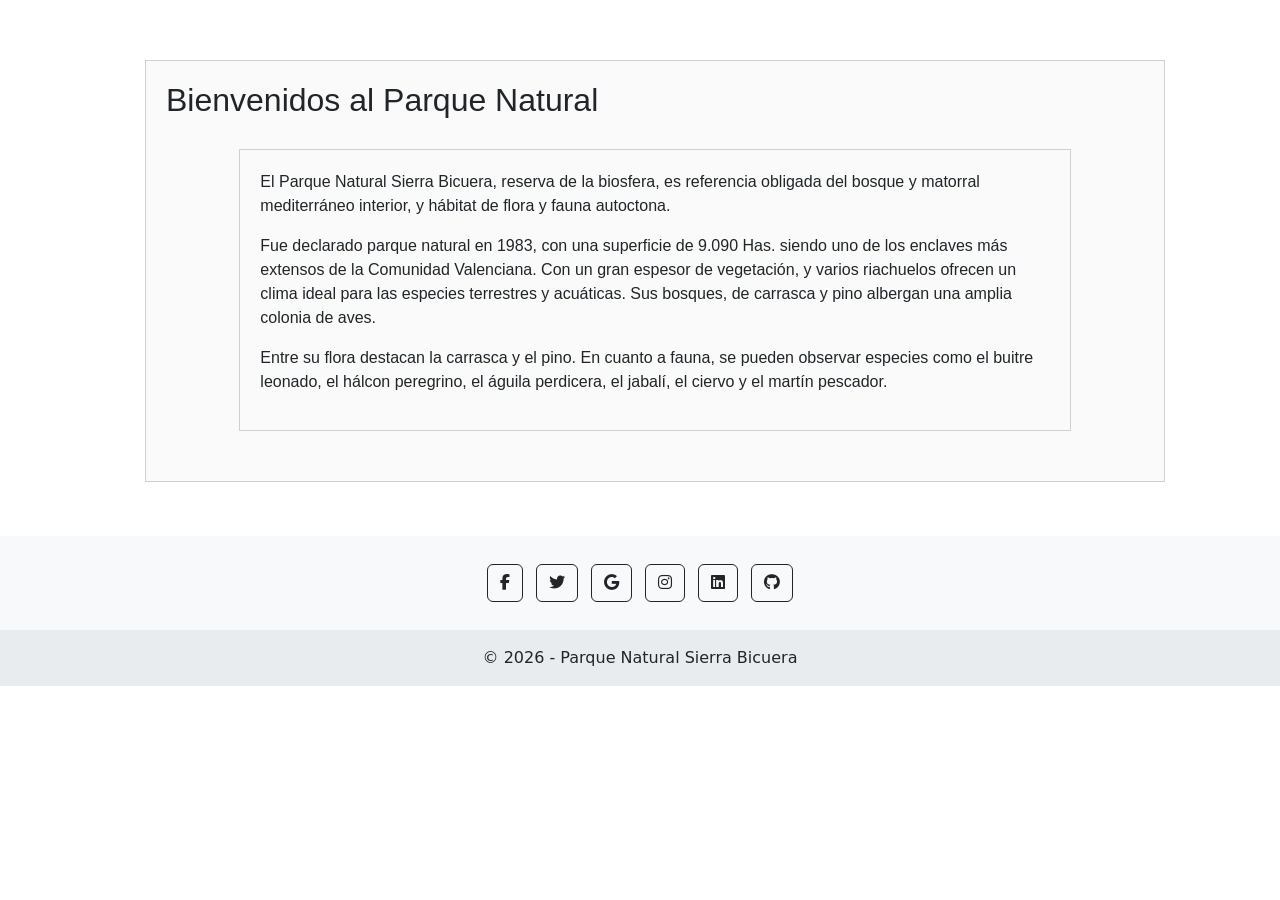
==== index.html @ 120404e8 "corregir footer" ====
<!doctype html>
<html lang="es">
  <head>
    <meta charset="UTF-8" />
    <title>Parque Natural Sierra Bicuera</title>

    <link rel="stylesheet" href="./estilos/estilos.css" />
    <link
      href="https://cdn.jsdelivr.net/npm/bootstrap@5.3.2/dist/css/bootstrap.min.css"
      rel="stylesheet"
    />
    <link
      rel="stylesheet"
      href="https://cdnjs.cloudflare.com/ajax/libs/font-awesome/6.5.0/css/all.min.css"
    />
  </head>
  <body>
    <div id="header-container" class="container"></div>
    <div class="layout-principal">
      <nav class="columna-menu">
        <div id="menu-container"></div>
      </nav>
      <div class="contenedor">
        <h2>Bienvenidos al Parque Natural</h2>
        <div class="contenido">
          <p>
            El Parque Natural Sierra Bicuera, reserva de la biosfera, es
            referencia obligada del bosque y matorral mediterráneo interior, y
            hábitat de flora y fauna autoctona.
          </p>
          <p>
            Fue declarado parque natural en 1983, con una superficie de 9.090
            Has. siendo uno de los enclaves más extensos de la Comunidad
            Valenciana. Con un gran espesor de vegetación, y varios riachuelos
            ofrecen un clima ideal para las especies terrestres y acuáticas. Sus
            bosques, de carrasca y pino albergan una amplia colonia de aves.
          </p>
          <p>
            Entre su flora destacan la carrasca y el pino. En cuanto a fauna, se
            pueden observar especies como el buitre leonado, el hálcon
            peregrino, el águila perdicera, el jabalí, el ciervo y el martín
            pescador.
          </p>
        </div>
      </div>
    </div>
    <footer class="text-center bg-light mt-4">
      <div class="container pt-4">
        <section class="mb-4">
          <a
            class="btn btn-outline-dark btn-floating m-1"
            href="https://www.facebook.com/login/?next=https%3A%2F%2Fwww.facebook.com%2F%3Flocale%3Des_ES"
            ><i class="fab fa-facebook-f"></i
          ></a>
          <a
            class="btn btn-outline-dark btn-floating m-1"
            href="https://x.com/?lang=es"
            ><i class="fab fa-twitter"></i
          ></a>
          <a
            class="btn btn-outline-dark btn-floating m-1"
            href="https://www.google.com/?hl=es"
            ><i class="fab fa-google"></i
          ></a>
          <a
            class="btn btn-outline-dark btn-floating m-1"
            href="https://www.instagram.com/?hl=es"
            ><i class="fab fa-instagram"></i
          ></a>
          <a
            class="btn btn-outline-dark btn-floating m-1"
            href="https://www.linkedin.com/home"
            ><i class="fab fa-linkedin"></i
          ></a>
          <a
            class="btn btn-outline-dark btn-floating m-1"
            href="https://github.com/"
            ><i class="fab fa-github"></i
          ></a>
        </section>
      </div>
      <div class="text-center p-3 bg-body-secondary">
        © 2026 - Parque Natural Sierra Bicuera
      </div>
    </footer>
    <script src="https://cdn.jsdelivr.net/npm/bootstrap@5.3.2/dist/js/bootstrap.bundle.min.js"></script>
    <script src="./js.js"></script>
  </body>
</html>
---- estilos/estilos.css ----
body {
  font-family: Arial, sans-serif;
  margin-left: 5%;
  margin-right: 5%;
  background-color: white;
  color: black;
  transition: 0.5s;
}

body.dark-mode {
  background-color: #121212;
  color: white;
}

.contenedor,
.contenido {
  border: 1px solid #d0d0d0;
  background-color: #fafafa;
  padding: 20px;
  width: 85%;
  margin: 30px auto;
  font-family: Arial, Helvetica, sans-serif;
}

h1 {
  text-align: center;
  font-family: monospace;
  font-size: 40px;
}

.h1first {
  color: darkgreen;
}

.h1second {
  color: burlywood;
}

h2 {
  color: #b58b4c;
}

.logo {
  max-width: 1500px;
  height: 250px;
}

.tabla {
  border: 2px solid #d2b48c;
  background-color: #f5f5dc;
  margin-bottom: 20px;
  padding: 10px;
}

.tabla h3 {
  text-align: center;
  background-color: #e6d3a3;
  padding: 5px;
  margin: 0 0 10px 0;
}

table {
  width: 100%;
  border-collapse: collapse;
  text-align: center;
}

td,
th {
  border: 1px solid #d2b48c;
  padding: 8px;
}

.titulo {
  background-color: #e6f2e6;
  font-weight: bold;
}

.menu-lateral {
  width: 150px;
  padding: 20px;
  background-color: #fff;
  font-family: Arial, sans-serif;
}

.menu-lateral ul {
  list-style: none;
  padding: 0;
  margin: 0;
}

.menu-lateral li {
  margin-bottom: 10px;
}

.btn-menu {
  display: block;
  text-align: center;
  text-decoration: none;
  color: #4a5d23;
  padding: 12px 0;
  font-weight: bold;
  border: 1px solid #b5cc82;

  background: linear-gradient(to bottom, #e2f2b1 0%, #ffffff 50%, #c9e088 100%);

  box-shadow: 1px 1px 3px rgba(0, 0, 0, 0.2);
  border-radius: 2px;
  transition: transform 0.1s;
}

.btn-menu:hover {
  background: linear-gradient(to bottom, #edf7d2 0%, #ffffff 50%, #d8eb9f 100%);
  filter: brightness(1.05);
}

.btn-menu:active {
  transform: translateY(1px);
  box-shadow: inset 1px 1px 2px rgba(0, 0, 0, 0.2);
}

.layout-principal {
  display: flex;
  flex-direction: row;
  align-items: flex-start;
  max-width: 1200px;
  margin: 20px auto;
  gap: 30px;
}

.contenido-principal {
  flex: 1;
  padding: 10px;
}

.menu-lateral {
  height: 100vh;
  border-right: 2px solid #ccc;
  padding-top: 0;
}

.menu-lateral ul {
  margin: 0;
  padding: 0;
  list-style: none;
}

.footer {
  text-align: center;
}

.header-img {
  width: 100%;
  height: 300px;
  object-fit: cover;
  -webkit-mask-image: radial-gradient(
    ellipse at center,
    black 55%,
    transparent 100%
  );
  mask-image: radial-gradient(ellipse at center, black 55%, transparent 100%);
}

.gallery {
  display: grid;
  grid-template-columns: repeat(2, 1fr); /* Dos columnas iguales */
  gap: 10px; /* Espacio entre imágenes */
  margin: 20px 0;
}

.gallery img {
  width: 100%;
  height: 300px; /* Altura fija para uniformidad */
  object-fit: cover; /* Recorta la imagen para llenar el espacio */
  border-radius: 8px;
  cursor: pointer;
  transition: transform 0.3s ease;
}

.gallery img:hover {
  transform: scale(1.05);
}

/* Estilos del modal */
.modal {
  display: none; /* Oculto por defecto */
  position: fixed;
  z-index: 1000;
  left: 0;
  top: 0;
  width: 100%;
  height: 100%;
  background-color: rgba(0, 0, 0, 0.9);
  text-align: center;
  padding: 30px;
}

.modal-contenido {
  max-width: 90%;
  max-height: 90%;
  border-radius: 8px;
  box-shadow: 0 0 20px rgba(255, 255, 255, 0.2);
  margin-top: 5vh;
}

.modal-cerrar {
  position: absolute;
  top: 20px;
  right: 30px;
  color: #fff;
  font-size: 40px;
  font-weight: bold;
  cursor: pointer;
}

.modal-cerrar:hover {
  color: #ccc;
}

.contenido-especies {
  display: flex;
  gap: 20px;
  align-items: flex-start;
}

.animales-lista {
  flex: 1;
}

#imagen-ampliada {
  max-width: 95vw;
  max-height: 90vh;
  border-radius: 8px;
  object-fit: contain;
}

#header-container {
  padding-bottom: 10px;
  /* border-bottom: 2px solid #ccc; */
}

.imagen-destacada {
  display: flex;
  flex-direction: column;
  align-items: center;
  justify-content: center;
  margin-top: 20px;
  padding: 15px;
  border-left: 3px solid #333;
  min-height: 300px;
  flex: 1;
  min-height: 200px;
  display: flex;
  align-items: center;
}

/* Texto inicial */
.texto-click {
  cursor: pointer;
  font-size: 18px;
  color: #222;
  background: #f0f0f0;
  padding: 12px 18px;
  border-radius: 6px;
  border: 1px solid #ccc;
  transition: 0.2s;
}

.texto-click:hover {
  background: #e6e6e6;
}

#imagen-ampliada {
  width: 200%;
  max-width: 400px;
  border-radius: 10px;
  margin-top: 10px;
  border: 2px solid #ddd;
}

.contenido-especies {
  display: flex;
  gap: 20px;
}

.animales-lista {
  width: 60%;
}

.imagen-destacada {
  width: 60%;
}

.cursor-pointer {
  cursor: pointer;
}
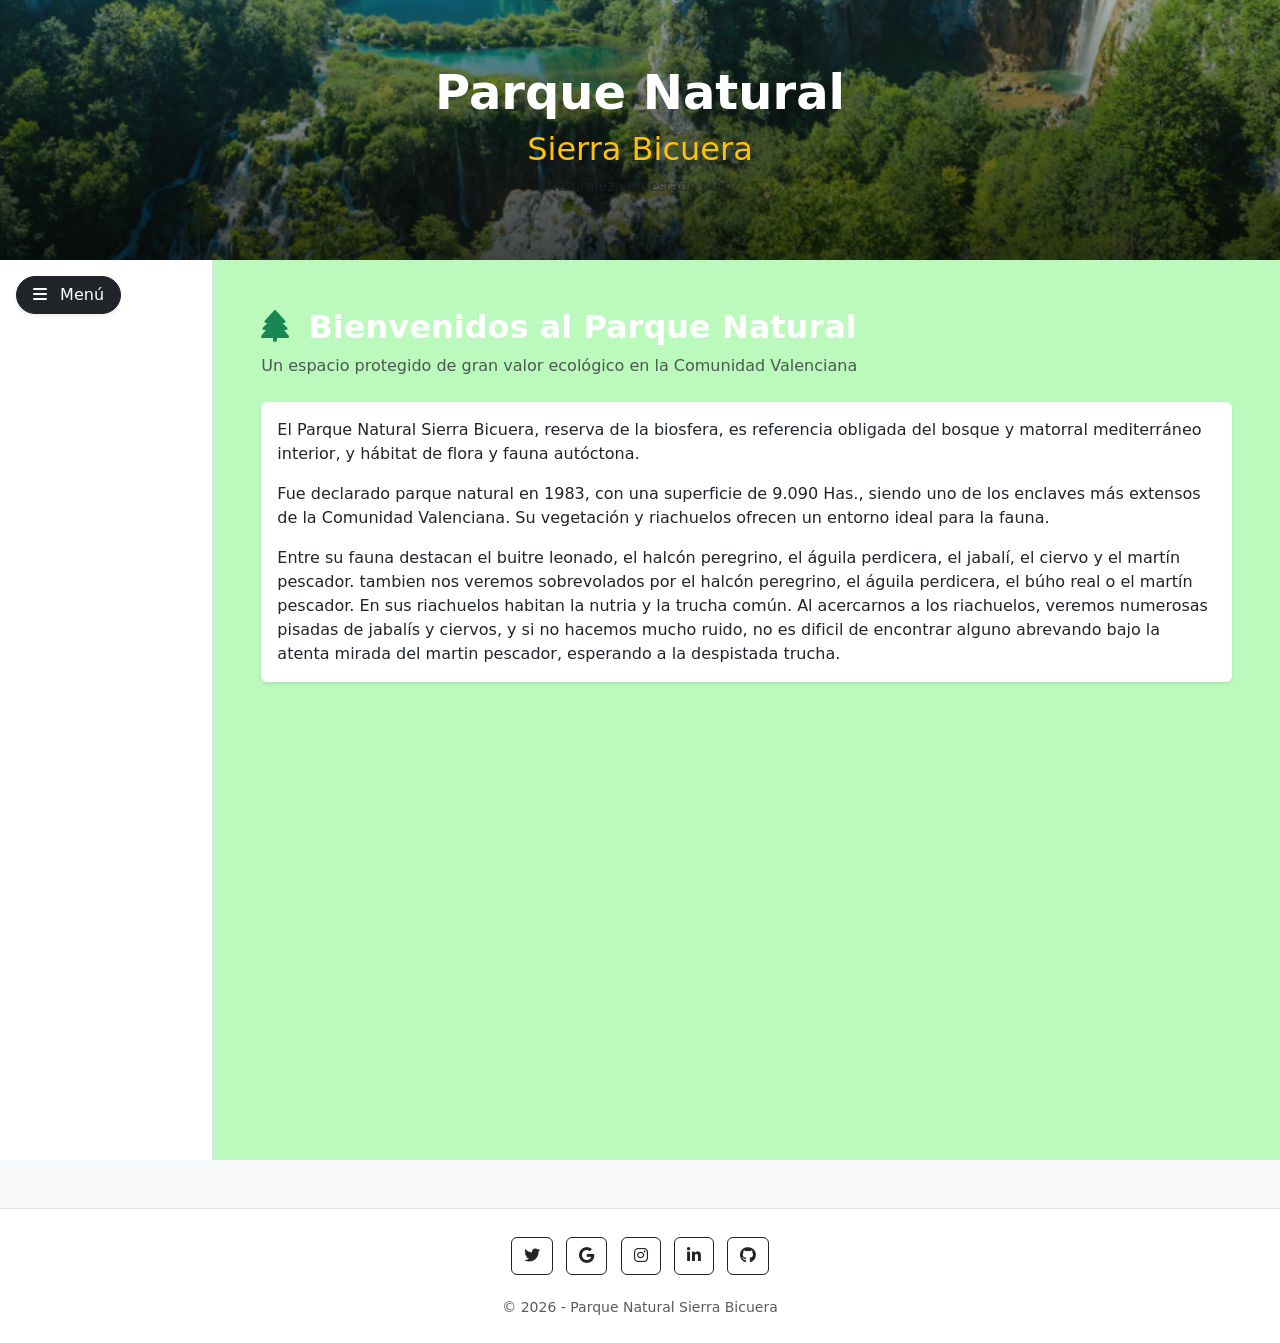
==== commit cb15f235: "pagina modernizada completa" ====
--- a/index.html
+++ b/index.html
@@ -5,85 +5,127 @@
     <title>Parque Natural Sierra Bicuera</title>
 
     <link rel="stylesheet" href="./estilos/estilos.css" />
+
     <link
       href="https://cdn.jsdelivr.net/npm/bootstrap@5.3.2/dist/css/bootstrap.min.css"
       rel="stylesheet"
     />
+
     <link
       rel="stylesheet"
       href="https://cdnjs.cloudflare.com/ajax/libs/font-awesome/6.5.0/css/all.min.css"
     />
   </head>
-  <body>
-    <div id="header-container" class="container"></div>
-    <div class="layout-principal">
-      <nav class="columna-menu">
-        <div id="menu-container"></div>
-      </nav>
-      <div class="contenedor">
-        <h2>Bienvenidos al Parque Natural</h2>
-        <div class="contenido">
-          <p>
-            El Parque Natural Sierra Bicuera, reserva de la biosfera, es
-            referencia obligada del bosque y matorral mediterráneo interior, y
-            hábitat de flora y fauna autoctona.
-          </p>
-          <p>
-            Fue declarado parque natural en 1983, con una superficie de 9.090
-            Has. siendo uno de los enclaves más extensos de la Comunidad
-            Valenciana. Con un gran espesor de vegetación, y varios riachuelos
-            ofrecen un clima ideal para las especies terrestres y acuáticas. Sus
-            bosques, de carrasca y pino albergan una amplia colonia de aves.
-          </p>
-          <p>
-            Entre su flora destacan la carrasca y el pino. En cuanto a fauna, se
-            pueden observar especies como el buitre leonado, el hálcon
-            peregrino, el águila perdicera, el jabalí, el ciervo y el martín
-            pescador.
-          </p>
-        </div>
+
+  <body class="bg-light">
+
+    <!-- HEADER -->
+    <div id="header-container" class="container-fluid p-0"></div>
+
+    <!-- LAYOUT -->
+    <div class="container-fluid">
+      <div class="row">
+
+        <!-- MENÚ -->
+        <nav class="col-md-3 col-lg-2 bg-white border-end min-vh-100 p-3">
+          <div id="menu-container"></div>
+        </nav>
+
+        <!-- CONTENIDO -->
+        <main class="col-md-9 col-lg-10 p-5">
+
+          <!-- TÍTULO -->
+          <div class="mb-4">
+            <h2 class="fw-bold">
+              <i class="fas fa-tree text-success me-2"></i>
+              Bienvenidos al Parque Natural
+            </h2>
+            <p class="text-muted">
+              Un espacio protegido de gran valor ecológico en la Comunidad Valenciana
+            </p>
+          </div>
+
+          <!-- CARD PRINCIPAL -->
+          <div class="card shadow-sm border-0">
+            <div class="card-body">
+
+              <p class="card-text">
+                El Parque Natural Sierra Bicuera, reserva de la biosfera, es referencia obligada del bosque y matorral mediterráneo interior, y hábitat de flora y fauna autóctona.
+              </p>
+
+              <p class="card-text">
+                Fue declarado parque natural en 1983, con una superficie de 9.090 Has., siendo uno de los enclaves más extensos de la Comunidad Valenciana. Su vegetación y riachuelos ofrecen un entorno ideal para la fauna.
+              </p>
+
+              <p class="card-text mb-0">
+                Entre su fauna destacan el buitre leonado, el halcón peregrino, el águila perdicera, el jabalí, el ciervo y el martín pescador. tambien nos veremos sobrevolados por el halcón peregrino, el águila perdicera, el búho real o el martín pescador. En sus riachuelos habitan la nutria y la trucha común.
+              Al acercarnos a los riachuelos, veremos numerosas pisadas de jabalís y ciervos, y si no hacemos mucho ruido, no es dificil de encontrar alguno abrevando bajo la atenta mirada del martin pescador, esperando a la despistada trucha.</p>
+
+            </div>
+          </div>
+
+        </main>
+
       </div>
     </div>
-    <footer class="text-center bg-light mt-4">
-      <div class="container pt-4">
-        <section class="mb-4">
-          <a
-            class="btn btn-outline-dark btn-floating m-1"
-            href="https://www.facebook.com/login/?next=https%3A%2F%2Fwww.facebook.com%2F%3Flocale%3Des_ES"
-            ><i class="fab fa-facebook-f"></i
-          ></a>
-          <a
-            class="btn btn-outline-dark btn-floating m-1"
-            href="https://x.com/?lang=es"
-            ><i class="fab fa-twitter"></i
-          ></a>
-          <a
-            class="btn btn-outline-dark btn-floating m-1"
-            href="https://www.google.com/?hl=es"
-            ><i class="fab fa-google"></i
-          ></a>
-          <a
-            class="btn btn-outline-dark btn-floating m-1"
-            href="https://www.instagram.com/?hl=es"
-            ><i class="fab fa-instagram"></i
-          ></a>
-          <a
-            class="btn btn-outline-dark btn-floating m-1"
-            href="https://www.linkedin.com/home"
-            ><i class="fab fa-linkedin"></i
-          ></a>
-          <a
-            class="btn btn-outline-dark btn-floating m-1"
-            href="https://github.com/"
-            ><i class="fab fa-github"></i
-          ></a>
-        </section>
+
+    <!-- FOOTER -->
+    <footer class="text-center bg-white border-top mt-5">
+
+      <div class="container py-4">
+        <div class="mb-3">
+            <a
+                  class="btn btn-outline-dark btn-floating m-1"
+                  href="https://x.com/?lang=es"
+                  ><i class="fab fa-twitter"></i
+                ></a>
+                <a
+                  class="btn btn-outline-dark btn-floating m-1"
+                  href="https://www.google.com/?hl=es"
+                  ><i class="fab fa-google"></i
+                ></a>
+                <a
+                  class="btn btn-outline-dark btn-floating m-1"
+                  href="https://www.instagram.com/?hl=es"
+                  ><i class="fab fa-instagram"></i
+                ></a>
+                <a
+                  class="btn btn-outline-dark btn-floating m-1"
+                  href="https://www.linkedin.com/home"
+                  ><i class="fab fa-linkedin-in"></i
+                ></a>
+                <a
+                  class="btn btn-outline-dark btn-floating m-1"
+                  href="https://github.com/"
+                  ><i class="fab fa-github"></i
+                ></a>        
+
+        </div>
+
+        <small class="text-muted">
+          © 2026 - Parque Natural Sierra Bicuera
+        </small>
       </div>
-      <div class="text-center p-3 bg-body-secondary">
-        © 2026 - Parque Natural Sierra Bicuera
-      </div>
+
     </footer>
+
+    <!-- JS -->
+    <script>
+      fetch("./header.html")
+        .then(res => res.text())
+        .then(data => {
+          document.getElementById("header-container").innerHTML = data;
+        });
+
+      fetch("./menu.html")
+        .then(res => res.text())
+        .then(data => {
+          document.getElementById("menu-container").innerHTML = data;
+        });
+    </script>
+
     <script src="https://cdn.jsdelivr.net/npm/bootstrap@5.3.2/dist/js/bootstrap.bundle.min.js"></script>
     <script src="./js.js"></script>
+
   </body>
-</html>
+</html>
--- a/estilos/estilos.css
+++ b/estilos/estilos.css
@@ -1,296 +1,100 @@
+@import url('https://fonts.googleapis.com/css2?family=Inter:wght@300;400;600;700&display=swap');
+
 body {
-  font-family: Arial, sans-serif;
-  margin-left: 5%;
-  margin-right: 5%;
-  background-color: white;
-  color: black;
-  transition: 0.5s;
+  font-family: "Inter", sans-serif;  
+  color: #fff;
+  line-height: 1.6;
 }
 
-body.dark-mode {
-  background-color: #121212;
-  color: white;
+/* Todo el layout con el mismo color */
+main,
+.contenido,
+header,
+nav,
+footer {
+  background-color: rgb(188, 249, 188);
+  color: #fff;
 }
 
-.contenedor,
-.contenido {
-  border: 1px solid #d0d0d0;
-  background-color: #fafafa;
-  padding: 20px;
-  width: 85%;
-  margin: 30px auto;
-  font-family: Arial, Helvetica, sans-serif;
+/* =========================
+   MENÚ LATERAL
+========================= */
+nav {
+  border-right: 1px solid rgba(0,0,0,0.1);
 }
 
-h1 {
-  text-align: center;
-  font-family: monospace;
-  font-size: 40px;
+/* enlaces del menú */
+.list-group-item {
+  background-color: transparent;
+  color: var(--bs-body-color);
+  border: none;
+  transition: 0.2s ease;
 }
 
-.h1first {
-  color: darkgreen;
+.list-group-item:hover {
+  background-color: rgba(0,0,0,0.05);
+  transform: translateX(3px);
 }
 
-.h1second {
-  color: burlywood;
+/* =========================
+   HEADER
+========================= */
+header img {
+  opacity: 0.9;
+  transition: 0.3s;
+  width: 100%;
+  object-fit: cover;
 }
 
-h2 {
-  color: #b58b4c;
+header img:hover {
+  opacity: 1;
 }
 
-.logo {
-  max-width: 1500px;
-  height: 250px;
+/* =========================
+   FOOTER
+========================= */
+footer {
+  border-top: 1px solid rgba(0,0,0,0.1);
 }
 
-.tabla {
-  border: 2px solid #d2b48c;
-  background-color: #f5f5dc;
-  margin-bottom: 20px;
-  padding: 10px;
+/* =========================
+   CARDS (IMPORTANTE)
+========================= */
+.card {
+  background-color: var(--bs-body-bg);
+  color: var(--bs-body-color);
+  border: 1px solid rgba(0,0,0,0.1);
 }
 
-.tabla h3 {
-  text-align: center;
-  background-color: #e6d3a3;
-  padding: 5px;
-  margin: 0 0 10px 0;
+/* =========================
+   TEXTO GENERAL
+========================= */
+p {
+  color: var(--bs-body-color);
 }
 
-table {
-  width: 100%;
-  border-collapse: collapse;
-  text-align: center;
+.menu-bg {
+  position: absolute;
+  inset: 0;
+  background-image: url("../imagenes/aguila.jpg"); 
+  background-size: cover;
+  background-position: 70% center;
+  opacity: 0.15;
+  z-index: 0;
 }
 
-td,
-th {
-  border: 1px solid #d2b48c;
-  padding: 8px;
+.offcanvas {
+  min-height: 100vh;
 }
 
-.titulo {
-  background-color: #e6f2e6;
-  font-weight: bold;
+.offcanvas-body {
+  position: relative;
+  overflow: hidden;
 }
 
-.menu-lateral {
-  width: 150px;
-  padding: 20px;
-  background-color: #fff;
-  font-family: Arial, sans-serif;
-}
-
-.menu-lateral ul {
-  list-style: none;
-  padding: 0;
-  margin: 0;
-}
-
-.menu-lateral li {
-  margin-bottom: 10px;
-}
-
-.btn-menu {
-  display: block;
-  text-align: center;
-  text-decoration: none;
-  color: #4a5d23;
-  padding: 12px 0;
-  font-weight: bold;
-  border: 1px solid #b5cc82;
-
-  background: linear-gradient(to bottom, #e2f2b1 0%, #ffffff 50%, #c9e088 100%);
-
-  box-shadow: 1px 1px 3px rgba(0, 0, 0, 0.2);
-  border-radius: 2px;
-  transition: transform 0.1s;
-}
-
-.btn-menu:hover {
-  background: linear-gradient(to bottom, #edf7d2 0%, #ffffff 50%, #d8eb9f 100%);
-  filter: brightness(1.05);
-}
-
-.btn-menu:active {
-  transform: translateY(1px);
-  box-shadow: inset 1px 1px 2px rgba(0, 0, 0, 0.2);
-}
-
-.layout-principal {
-  display: flex;
-  flex-direction: row;
-  align-items: flex-start;
-  max-width: 1200px;
-  margin: 20px auto;
-  gap: 30px;
-}
-
-.contenido-principal {
-  flex: 1;
-  padding: 10px;
-}
-
-.menu-lateral {
-  height: 100vh;
-  border-right: 2px solid #ccc;
-  padding-top: 0;
-}
-
-.menu-lateral ul {
-  margin: 0;
-  padding: 0;
-  list-style: none;
-}
-
-.footer {
-  text-align: center;
-}
-
-.header-img {
-  width: 100%;
-  height: 300px;
-  object-fit: cover;
-  -webkit-mask-image: radial-gradient(
-    ellipse at center,
-    black 55%,
-    transparent 100%
-  );
-  mask-image: radial-gradient(ellipse at center, black 55%, transparent 100%);
-}
-
-.gallery {
-  display: grid;
-  grid-template-columns: repeat(2, 1fr); /* Dos columnas iguales */
-  gap: 10px; /* Espacio entre imágenes */
-  margin: 20px 0;
-}
-
-.gallery img {
-  width: 100%;
-  height: 300px; /* Altura fija para uniformidad */
-  object-fit: cover; /* Recorta la imagen para llenar el espacio */
-  border-radius: 8px;
-  cursor: pointer;
-  transition: transform 0.3s ease;
-}
-
-.gallery img:hover {
-  transform: scale(1.05);
-}
-
-/* Estilos del modal */
-.modal {
-  display: none; /* Oculto por defecto */
-  position: fixed;
-  z-index: 1000;
-  left: 0;
-  top: 0;
-  width: 100%;
-  height: 100%;
-  background-color: rgba(0, 0, 0, 0.9);
-  text-align: center;
-  padding: 30px;
-}
-
-.modal-contenido {
-  max-width: 90%;
-  max-height: 90%;
-  border-radius: 8px;
-  box-shadow: 0 0 20px rgba(255, 255, 255, 0.2);
-  margin-top: 5vh;
-}
-
-.modal-cerrar {
-  position: absolute;
-  top: 20px;
-  right: 30px;
-  color: #fff;
-  font-size: 40px;
-  font-weight: bold;
-  cursor: pointer;
-}
-
-.modal-cerrar:hover {
-  color: #ccc;
-}
-
-.contenido-especies {
-  display: flex;
-  gap: 20px;
-  align-items: flex-start;
-}
-
-.animales-lista {
-  flex: 1;
-}
-
-#imagen-ampliada {
-  max-width: 95vw;
-  max-height: 90vh;
-  border-radius: 8px;
-  object-fit: contain;
-}
-
-#header-container {
-  padding-bottom: 10px;
-  /* border-bottom: 2px solid #ccc; */
-}
-
-.imagen-destacada {
-  display: flex;
-  flex-direction: column;
-  align-items: center;
-  justify-content: center;
-  margin-top: 20px;
-  padding: 15px;
-  border-left: 3px solid #333;
-  min-height: 300px;
-  flex: 1;
-  min-height: 200px;
-  display: flex;
-  align-items: center;
-}
-
-/* Texto inicial */
-.texto-click {
-  cursor: pointer;
-  font-size: 18px;
-  color: #222;
-  background: #f0f0f0;
-  padding: 12px 18px;
-  border-radius: 6px;
-  border: 1px solid #ccc;
-  transition: 0.2s;
-}
-
-.texto-click:hover {
-  background: #e6e6e6;
-}
-
-#imagen-ampliada {
-  width: 200%;
-  max-width: 400px;
-  border-radius: 10px;
-  margin-top: 10px;
-  border: 2px solid #ddd;
-}
-
-.contenido-especies {
-  display: flex;
-  gap: 20px;
-}
-
-.animales-lista {
-  width: 60%;
-}
-
-.imagen-destacada {
-  width: 60%;
-}
-
-.cursor-pointer {
-  cursor: pointer;
-}
+/* contenido encima */
+.offcanvas-body .list-group,
+.offcanvas-body .mt-auto {
+  position: relative;
+  z-index: 1;
+}
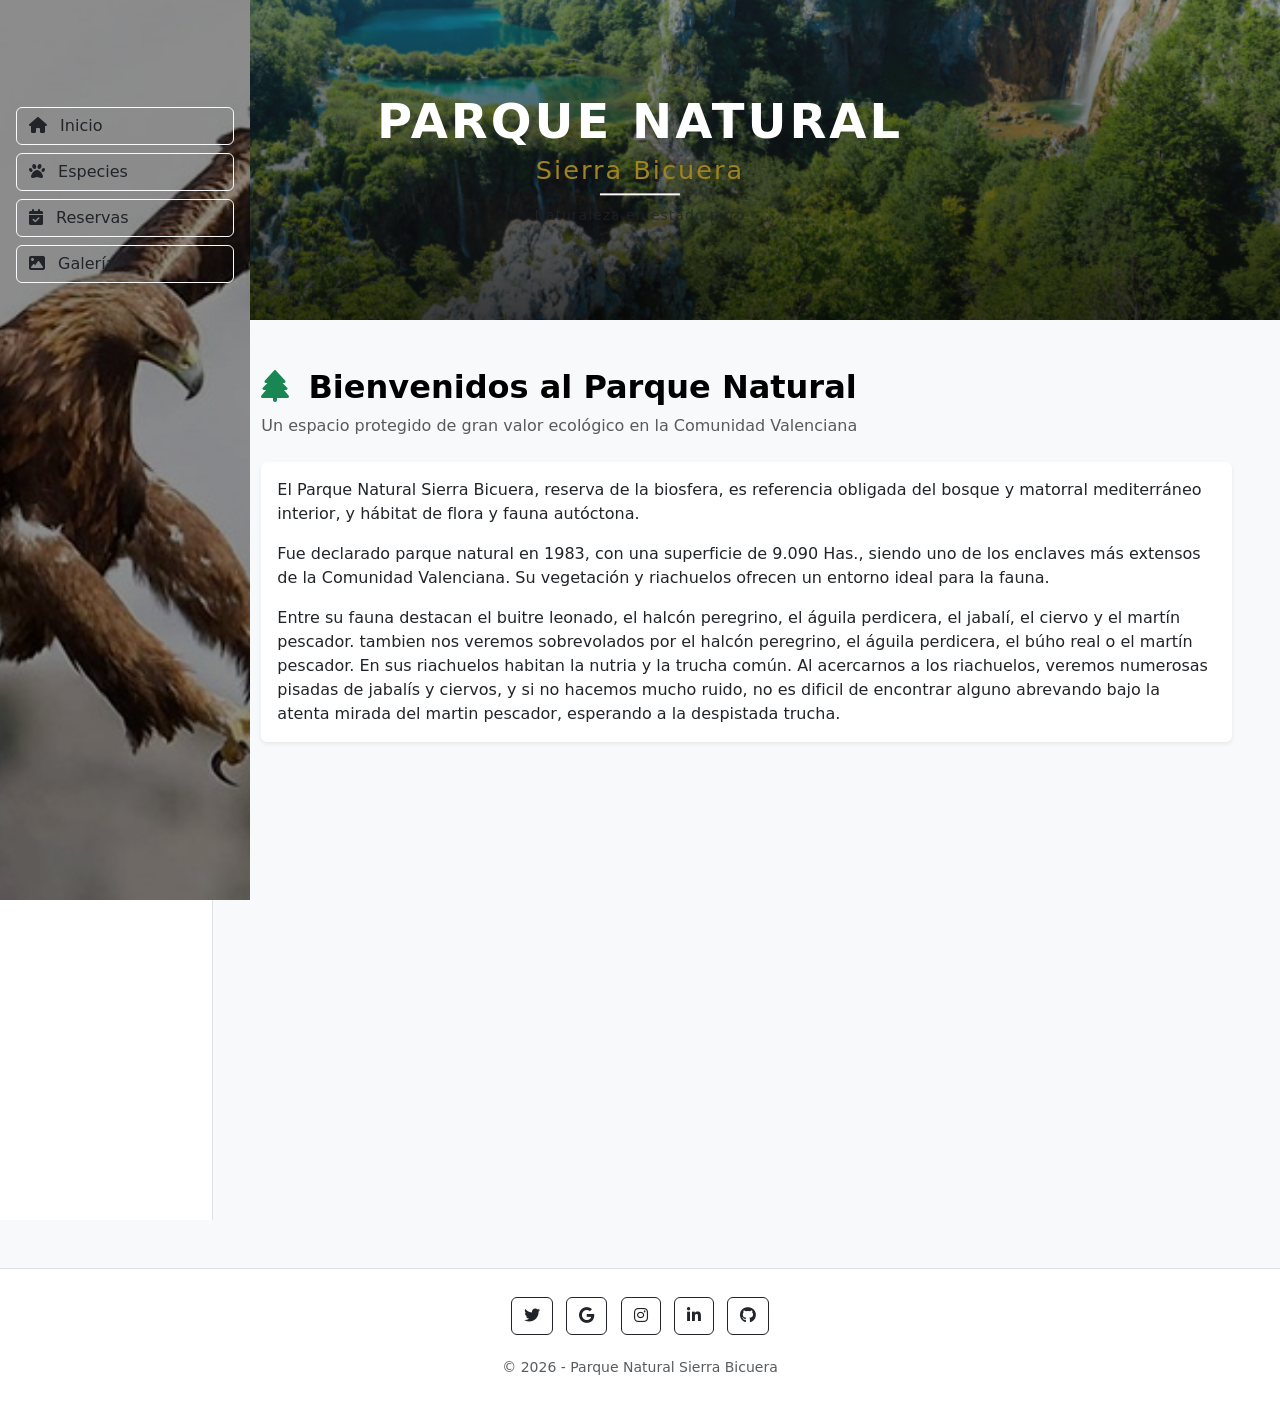
==== commit db2671b1: "modernizado" ====
--- a/index.html
+++ b/index.html
@@ -70,44 +70,46 @@
     </div>
 
     <!-- FOOTER -->
-    <footer class="text-center bg-white border-top mt-5">
-
-      <div class="container py-4">
-        <div class="mb-3">
-            <a
-                  class="btn btn-outline-dark btn-floating m-1"
-                  href="https://x.com/?lang=es"
-                  ><i class="fab fa-twitter"></i
-                ></a>
-                <a
-                  class="btn btn-outline-dark btn-floating m-1"
-                  href="https://www.google.com/?hl=es"
-                  ><i class="fab fa-google"></i
-                ></a>
-                <a
-                  class="btn btn-outline-dark btn-floating m-1"
-                  href="https://www.instagram.com/?hl=es"
-                  ><i class="fab fa-instagram"></i
-                ></a>
-                <a
-                  class="btn btn-outline-dark btn-floating m-1"
-                  href="https://www.linkedin.com/home"
-                  ><i class="fab fa-linkedin-in"></i
-                ></a>
-                <a
-                  class="btn btn-outline-dark btn-floating m-1"
-                  href="https://github.com/"
-                  ><i class="fab fa-github"></i
-                ></a>        
-
-        </div>
-
-        <small class="text-muted">
-          © 2026 - Parque Natural Sierra Bicuera
-        </small>
+  <footer class="text-center bg-white border-top mt-5">
+  
+    <div class="container py-4">
+  
+      <div class="mb-3">
+  
+        <a class="btn btn-outline-dark btn-floating m-1" href="https://x.com/?lang=es">
+          <i class="fab fa-twitter"></i>
+          <span class="visually-hidden">Twitter</span>
+        </a>
+  
+        <a class="btn btn-outline-dark btn-floating m-1" href="https://www.google.com/?hl=es">
+          <i class="fab fa-google"></i>
+          <span class="visually-hidden">Google</span>
+        </a>
+  
+        <a class="btn btn-outline-dark btn-floating m-1" href="https://www.instagram.com/?hl=es">
+          <i class="fab fa-instagram"></i>
+          <span class="visually-hidden">Instagram</span>
+        </a>
+  
+        <a class="btn btn-outline-dark btn-floating m-1" href="https://www.linkedin.com/home">
+          <i class="fab fa-linkedin-in"></i>
+          <span class="visually-hidden">LinkedIn</span>
+        </a>
+  
+        <a class="btn btn-outline-dark btn-floating m-1" href="https://github.com/">
+          <i class="fab fa-github"></i>
+          <span class="visually-hidden">GitHub</span>
+        </a>
+  
       </div>
-
-    </footer>
+  
+      <small class="text-muted">
+        © 2026 - Parque Natural Sierra Bicuera
+      </small>
+  
+    </div>
+  
+  </footer>
 
     <!-- JS -->
     <script>
--- a/estilos/estilos.css
+++ b/estilos/estilos.css
@@ -1,49 +1,193 @@
 @import url('https://fonts.googleapis.com/css2?family=Inter:wght@300;400;600;700&display=swap');
 
+/* =========================
+   RESET
+========================= */
+* {
+  box-sizing: border-box;
+}
+
 body {
-  font-family: "Inter", sans-serif;  
+  margin: 0;
+  font-family: "Inter", sans-serif;
   color: #fff;
   line-height: 1.6;
-}
-
-/* Todo el layout con el mismo color */
+  background-color: rgb(188, 249, 188);
+}
+
+/* =========================
+   LAYOUT GENERAL
+========================= */
 main,
 .contenido,
 header,
-nav,
 footer {
-  background-color: rgb(188, 249, 188);
+  color: black;
+}
+
+/* Ocultar nav en pantallas pequeñas */
+nav.col-md-3 {
+  display: none;
+}
+
+@media (min-width: 768px) {
+  nav.col-md-3 {
+    display: block;
+  }
+}
+
+/* =========================
+   MENÚ LATERAL FIJO
+========================= */
+.menu-lateral {
+  width: 250px;
+  height: 100vh;
+  position: fixed;
+  top: 0;
+  left: 0;
+  z-index: 1000;
+
+  display: none;
+
+  /* 🔥 IMPORTANTE: quitamos background-image de aquí */
+  background-color: transparent;
+  overflow: hidden;
+}
+
+/* 🔥 IMAGEN COMO CAPA CONTROLADA */
+.menu-lateral::before {
+  content: "";
+  position: absolute;
+  inset: 0;
+
+  background-image: url("../imagenes/aguila.jpg");
+  background-size: cover;
+
+  /* 👉 aquí sí ajustas la posición */
+  background-position: 65% center;
+
+  transform: scale(1.05);
+  /* evita bordes raros */
+  z-index: 0;
+}
+
+/* 🔥 OSCURECER PARA LEER BIEN */
+.menu-lateral::after {
+  content: "";
+  position: absolute;
+  inset: 0;
+  background-color: rgba(0, 0, 0, 0.45);
+  z-index: 1;
+}
+
+/* 🔥 TEXTO ENCIMA */
+.menu-lateral a,
+.menu-lateral h5 {
+  position: relative;
+  z-index: 2;
   color: #fff;
 }
-
-/* =========================
-   MENÚ LATERAL
-========================= */
-nav {
-  border-right: 1px solid rgba(0,0,0,0.1);
-}
-
-/* enlaces del menú */
+/* Ajuste contenido en escritorio */
+@media (min-width: 992px) {
+  .menu-lateral {
+    display: block;
+  }
+
+  .contenido {
+    margin-left: 250px;
+  }
+}
+
+/* =========================
+   BOTÓN HAMBURGUESA
+========================= */
+button.btn-hamburguesa {
+  position: fixed;
+  top: 15px;
+  left: 15px;
+  z-index: 1100;
+  display: block !important;
+  visibility: visible !important;
+}
+
+@media (min-width: 992px) {
+  button.btn-hamburguesa {
+    display: none !important;
+    visibility: hidden !important;
+  }
+}
+
+/* =========================
+   OFFCANVAS (MÓVIL)
+========================= */
+.offcanvas {
+  background-color: transparent !important;
+  color: #b81313;
+  min-height: 100vh;
+}
+
+/* evita desbordes raros */
+.offcanvas-body {
+  padding: 0;
+  overflow: hidden;
+}
+
+/* =========================
+   FONDO DEL MENÚ
+========================= */
+.menu-bg {
+  position: absolute;
+  inset: 0;
+  background-image: url("../imagenes/aguila.jpg");
+  background-size: cover;
+  background-position: center;
+  opacity: 0.25;
+  z-index: 0;
+}
+
+/* =========================
+   LISTA MENÚ
+========================= */
 .list-group-item {
-  background-color: transparent;
-  color: var(--bs-body-color);
+  background: transparent !important;
+  color: #fff !important;
   border: none;
   transition: 0.2s ease;
-}
-
+  z-index: 2;
+  position: relative;
+}
+
+/* iconos visibles */
+.list-group-item i {
+  color: #fff;
+}
+
+/* hover moderno */
 .list-group-item:hover {
-  background-color: rgba(0,0,0,0.05);
-  transform: translateX(3px);
+  background-color: rgba(250, 248, 248, 0.945);
+  transform: translateX(4px);
+}
+
+/* contenido encima del fondo */
+.offcanvas-body>* {
+  position: relative;
+  z-index: 2;
+}
+
+/* footer del menú */
+.mt-auto {
+  position: relative;
+  z-index: 2;
 }
 
 /* =========================
    HEADER
 ========================= */
 header img {
+  width: 100%;
+  object-fit: cover;
   opacity: 0.9;
   transition: 0.3s;
-  width: 100%;
-  object-fit: cover;
 }
 
 header img:hover {
@@ -51,19 +195,12 @@
 }
 
 /* =========================
-   FOOTER
-========================= */
-footer {
-  border-top: 1px solid rgba(0,0,0,0.1);
-}
-
-/* =========================
-   CARDS (IMPORTANTE)
+   CARDS
 ========================= */
 .card {
   background-color: var(--bs-body-bg);
   color: var(--bs-body-color);
-  border: 1px solid rgba(0,0,0,0.1);
+  border: 1px solid rgba(0, 0, 0, 0.1);
 }
 
 /* =========================
@@ -73,28 +210,18 @@
   color: var(--bs-body-color);
 }
 
-.menu-bg {
-  position: absolute;
-  inset: 0;
-  background-image: url("../imagenes/aguila.jpg"); 
-  background-size: cover;
-  background-position: 70% center;
-  opacity: 0.15;
-  z-index: 0;
-}
-
-.offcanvas {
-  min-height: 100vh;
-}
-
-.offcanvas-body {
-  position: relative;
-  overflow: hidden;
-}
-
-/* contenido encima */
-.offcanvas-body .list-group,
-.offcanvas-body .mt-auto {
-  position: relative;
-  z-index: 1;
+.carousel-caption p {
+  color: rgb(241, 241, 241) !important;
+}
+
+.modern-item {
+  cursor: pointer;
+  transition: all 0.25s ease;
+  border-radius: 12px;
+}
+
+.modern-item:hover {
+  background-color: #f1f9f6;
+  transform: translateX(5px);
+  box-shadow: 0 6px 18px rgba(0, 0, 0, 0.08);
 }
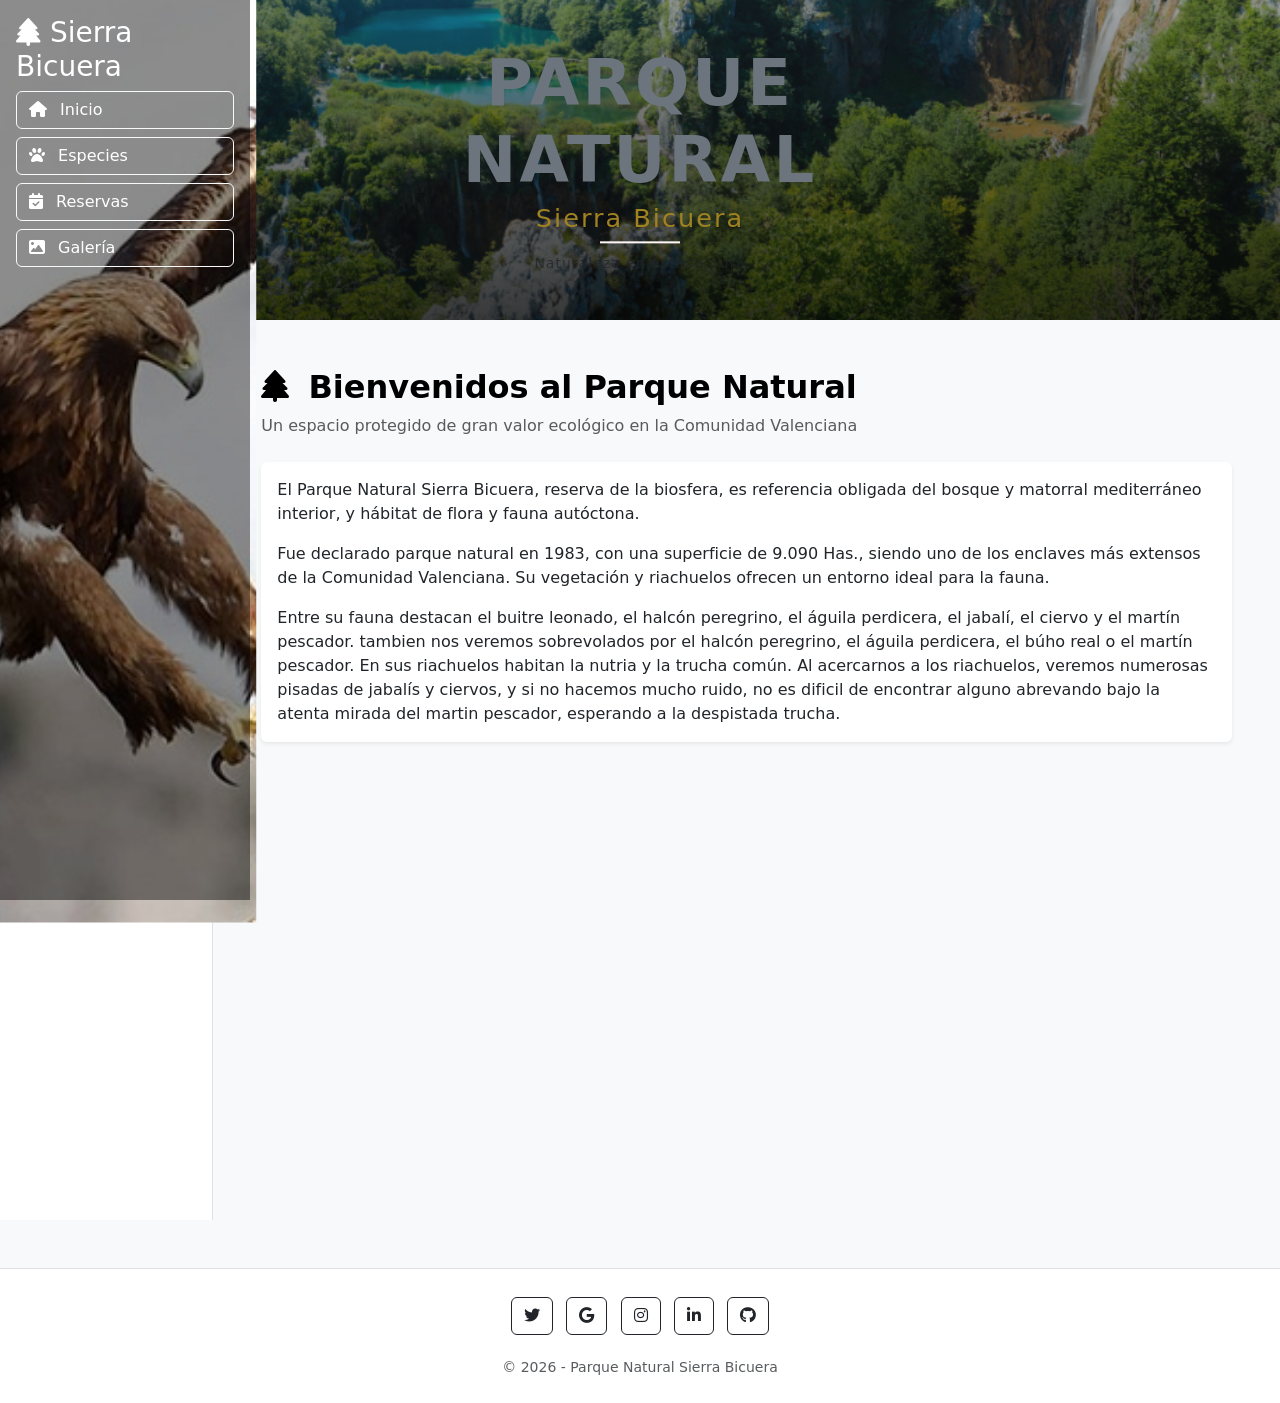
==== commit fc8d96cf: "low contrast solucionado" ====
--- a/index.html
+++ b/index.html
@@ -1,20 +1,20 @@
-<!doctype html>
+<!DOCTYPE html>
 <html lang="es">
   <head>
-    <meta charset="UTF-8" />
+    <meta charset="UTF-8">
     <title>Parque Natural Sierra Bicuera</title>
 
-    <link rel="stylesheet" href="./estilos/estilos.css" />
+    <link rel="stylesheet" href="./estilos/estilos.css">
 
     <link
       href="https://cdn.jsdelivr.net/npm/bootstrap@5.3.2/dist/css/bootstrap.min.css"
       rel="stylesheet"
-    />
+    >
 
     <link
       rel="stylesheet"
       href="https://cdnjs.cloudflare.com/ajax/libs/font-awesome/6.5.0/css/all.min.css"
-    />
+    >
   </head>
 
   <body class="bg-light">
@@ -37,7 +37,7 @@
           <!-- TÍTULO -->
           <div class="mb-4">
             <h2 class="fw-bold">
-              <i class="fas fa-tree text-success me-2"></i>
+              <i class="fa-solid fa-tree me-2"></i>
               Bienvenidos al Parque Natural
             </h2>
             <p class="text-muted">
@@ -71,44 +71,33 @@
 
     <!-- FOOTER -->
   <footer class="text-center bg-white border-top mt-5">
-  
     <div class="container py-4">
-  
       <div class="mb-3">
-  
         <a class="btn btn-outline-dark btn-floating m-1" href="https://x.com/?lang=es">
           <i class="fab fa-twitter"></i>
           <span class="visually-hidden">Twitter</span>
         </a>
-  
         <a class="btn btn-outline-dark btn-floating m-1" href="https://www.google.com/?hl=es">
           <i class="fab fa-google"></i>
           <span class="visually-hidden">Google</span>
         </a>
-  
         <a class="btn btn-outline-dark btn-floating m-1" href="https://www.instagram.com/?hl=es">
           <i class="fab fa-instagram"></i>
           <span class="visually-hidden">Instagram</span>
         </a>
-  
         <a class="btn btn-outline-dark btn-floating m-1" href="https://www.linkedin.com/home">
           <i class="fab fa-linkedin-in"></i>
           <span class="visually-hidden">LinkedIn</span>
         </a>
-  
         <a class="btn btn-outline-dark btn-floating m-1" href="https://github.com/">
           <i class="fab fa-github"></i>
           <span class="visually-hidden">GitHub</span>
         </a>
-  
       </div>
-  
       <small class="text-muted">
         © 2026 - Parque Natural Sierra Bicuera
       </small>
-  
     </div>
-  
   </footer>
 
     <!-- JS -->
--- a/estilos/estilos.css
+++ b/estilos/estilos.css
@@ -46,12 +46,7 @@
   top: 0;
   left: 0;
   z-index: 1000;
-
-  display: none;
-
-  /* 🔥 IMPORTANTE: quitamos background-image de aquí */
-  background-color: transparent;
-  overflow: hidden;
+  background: rgba(0, 0, 0, 0.5);
 }
 
 /* 🔥 IMAGEN COMO CAPA CONTROLADA */
@@ -82,7 +77,7 @@
 
 /* 🔥 TEXTO ENCIMA */
 .menu-lateral a,
-.menu-lateral h5 {
+.menu-lateral h3 {
   position: relative;
   z-index: 2;
   color: #fff;
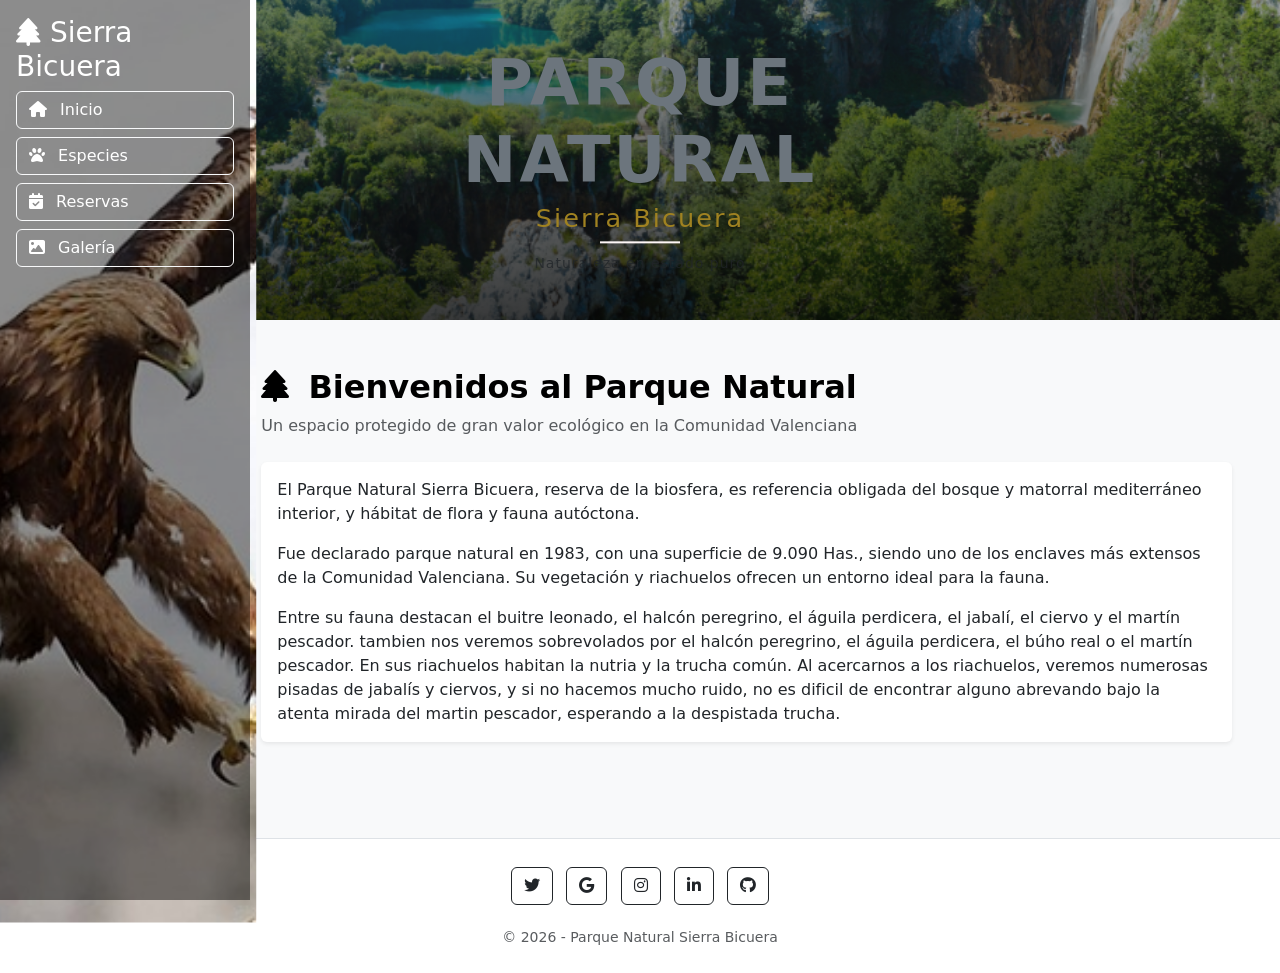
==== commit 54a6a9af: "menu hamburguesa solucionado" ====
--- a/index.html
+++ b/index.html
@@ -18,22 +18,19 @@
   </head>
 
   <body class="bg-light">
-
     <!-- HEADER -->
     <div id="header-container" class="container-fluid p-0"></div>
 
     <!-- LAYOUT -->
     <div class="container-fluid">
       <div class="row">
-
         <!-- MENÚ -->
-        <nav class="col-md-3 col-lg-2 bg-white border-end min-vh-100 p-3">
+        <nav class="col-md-3 col-lg-2">
           <div id="menu-container"></div>
         </nav>
 
         <!-- CONTENIDO -->
         <main class="col-md-9 col-lg-10 p-5">
-
           <!-- TÍTULO -->
           <div class="mb-4">
             <h2 class="fw-bold">
@@ -41,35 +38,44 @@
               Bienvenidos al Parque Natural
             </h2>
             <p class="text-muted">
-              Un espacio protegido de gran valor ecológico en la Comunidad Valenciana
+              Un espacio protegido de gran valor ecológico en la Comunidad
+              Valenciana
             </p>
           </div>
 
           <!-- CARD PRINCIPAL -->
           <div class="card shadow-sm border-0">
             <div class="card-body">
-
               <p class="card-text">
-                El Parque Natural Sierra Bicuera, reserva de la biosfera, es referencia obligada del bosque y matorral mediterráneo interior, y hábitat de flora y fauna autóctona.
+                El Parque Natural Sierra Bicuera, reserva de la biosfera, es
+                referencia obligada del bosque y matorral mediterráneo interior,
+                y hábitat de flora y fauna autóctona.
               </p>
 
               <p class="card-text">
-                Fue declarado parque natural en 1983, con una superficie de 9.090 Has., siendo uno de los enclaves más extensos de la Comunidad Valenciana. Su vegetación y riachuelos ofrecen un entorno ideal para la fauna.
+                Fue declarado parque natural en 1983, con una superficie de
+                9.090 Has., siendo uno de los enclaves más extensos de la
+                Comunidad Valenciana. Su vegetación y riachuelos ofrecen un
+                entorno ideal para la fauna.
               </p>
 
               <p class="card-text mb-0">
-                Entre su fauna destacan el buitre leonado, el halcón peregrino, el águila perdicera, el jabalí, el ciervo y el martín pescador. tambien nos veremos sobrevolados por el halcón peregrino, el águila perdicera, el búho real o el martín pescador. En sus riachuelos habitan la nutria y la trucha común.
-              Al acercarnos a los riachuelos, veremos numerosas pisadas de jabalís y ciervos, y si no hacemos mucho ruido, no es dificil de encontrar alguno abrevando bajo la atenta mirada del martin pescador, esperando a la despistada trucha.</p>
-
+                Entre su fauna destacan el buitre leonado, el halcón peregrino,
+                el águila perdicera, el jabalí, el ciervo y el martín pescador.
+                tambien nos veremos sobrevolados por el halcón peregrino, el
+                águila perdicera, el búho real o el martín pescador. En sus
+                riachuelos habitan la nutria y la trucha común. Al acercarnos a
+                los riachuelos, veremos numerosas pisadas de jabalís y ciervos,
+                y si no hacemos mucho ruido, no es dificil de encontrar alguno
+                abrevando bajo la atenta mirada del martin pescador, esperando a
+                la despistada trucha.
+              </p>
             </div>
           </div>
-
         </main>
-
       </div>
     </div>
 
-    <!-- FOOTER -->
   <footer class="text-center bg-white border-top mt-5">
     <div class="container py-4">
       <div class="mb-3">
@@ -103,20 +109,19 @@
     <!-- JS -->
     <script>
       fetch("./header.html")
-        .then(res => res.text())
-        .then(data => {
+        .then((res) => res.text())
+        .then((data) => {
           document.getElementById("header-container").innerHTML = data;
         });
 
       fetch("./menu.html")
-        .then(res => res.text())
-        .then(data => {
+        .then((res) => res.text())
+        .then((data) => {
           document.getElementById("menu-container").innerHTML = data;
         });
     </script>
 
     <script src="https://cdn.jsdelivr.net/npm/bootstrap@5.3.2/dist/js/bootstrap.bundle.min.js"></script>
     <script src="./js.js"></script>
-
   </body>
-</html>+</html>
--- a/estilos/estilos.css
+++ b/estilos/estilos.css
@@ -28,9 +28,10 @@
 /* Ocultar nav en pantallas pequeñas */
 nav.col-md-3 {
   display: none;
-}
-
-@media (min-width: 768px) {
+  background: transparent !important;
+}
+
+@media (min-width: 468px) {
   nav.col-md-3 {
     display: block;
   }
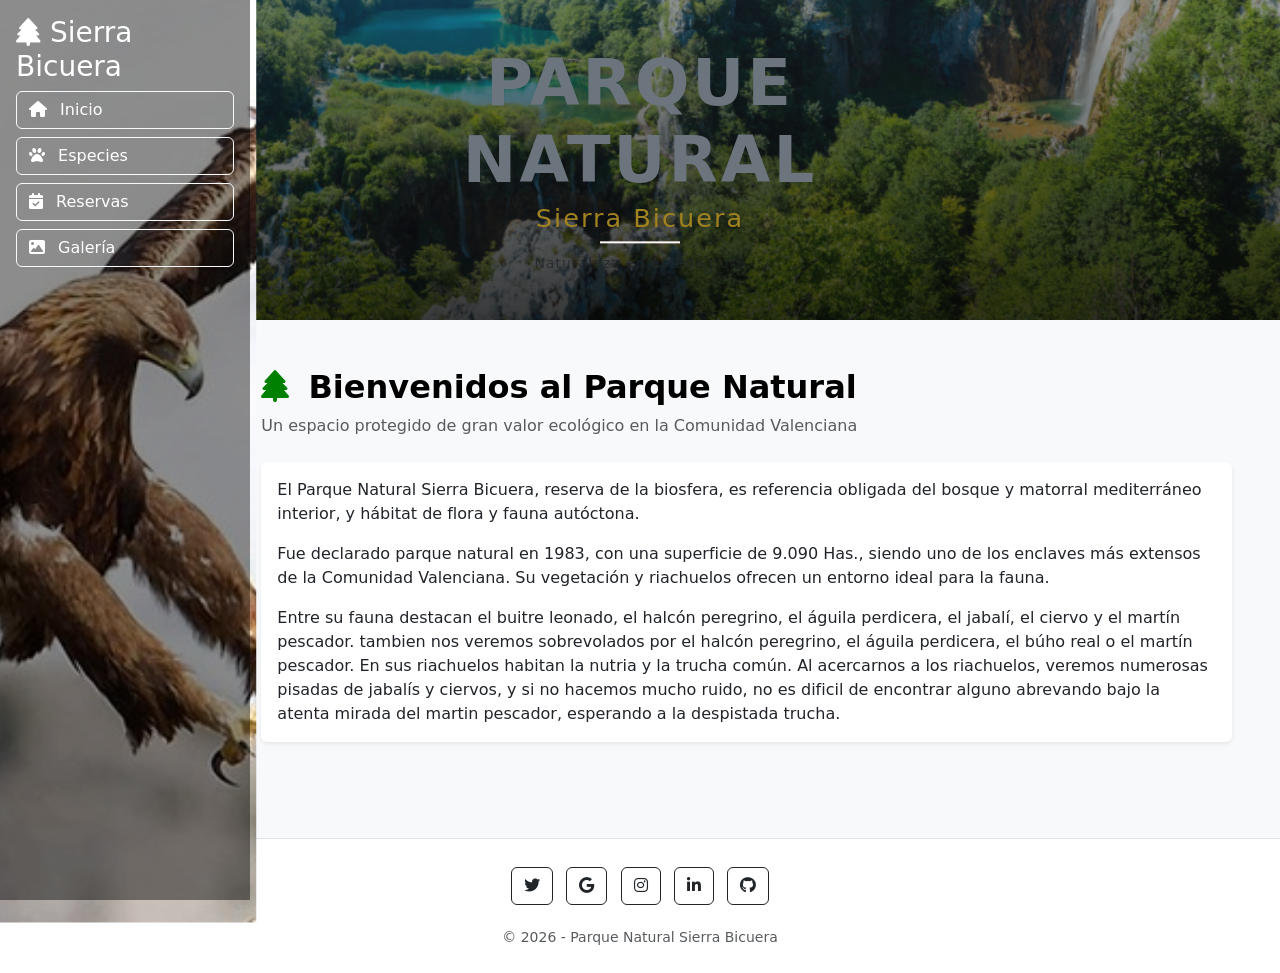
==== commit 76f99512: "pintar de verde icono árbol index" ====
--- a/index.html
+++ b/index.html
@@ -1,20 +1,20 @@
-<!DOCTYPE html>
+<!doctype html>
 <html lang="es">
   <head>
-    <meta charset="UTF-8">
+    <meta charset="UTF-8" />
     <title>Parque Natural Sierra Bicuera</title>
 
-    <link rel="stylesheet" href="./estilos/estilos.css">
+    <link rel="stylesheet" href="./estilos/estilos.css" />
 
     <link
       href="https://cdn.jsdelivr.net/npm/bootstrap@5.3.2/dist/css/bootstrap.min.css"
       rel="stylesheet"
-    >
+    />
 
     <link
       rel="stylesheet"
       href="https://cdnjs.cloudflare.com/ajax/libs/font-awesome/6.5.0/css/all.min.css"
-    >
+    />
   </head>
 
   <body class="bg-light">
@@ -34,7 +34,7 @@
           <!-- TÍTULO -->
           <div class="mb-4">
             <h2 class="fw-bold">
-              <i class="fa-solid fa-tree me-2"></i>
+              <i class="fa-solid fa-tree me-2" style="color: green"></i>
               Bienvenidos al Parque Natural
             </h2>
             <p class="text-muted">
@@ -76,35 +76,50 @@
       </div>
     </div>
 
-  <footer class="text-center bg-white border-top mt-5">
-    <div class="container py-4">
-      <div class="mb-3">
-        <a class="btn btn-outline-dark btn-floating m-1" href="https://x.com/?lang=es">
-          <i class="fab fa-twitter"></i>
-          <span class="visually-hidden">Twitter</span>
-        </a>
-        <a class="btn btn-outline-dark btn-floating m-1" href="https://www.google.com/?hl=es">
-          <i class="fab fa-google"></i>
-          <span class="visually-hidden">Google</span>
-        </a>
-        <a class="btn btn-outline-dark btn-floating m-1" href="https://www.instagram.com/?hl=es">
-          <i class="fab fa-instagram"></i>
-          <span class="visually-hidden">Instagram</span>
-        </a>
-        <a class="btn btn-outline-dark btn-floating m-1" href="https://www.linkedin.com/home">
-          <i class="fab fa-linkedin-in"></i>
-          <span class="visually-hidden">LinkedIn</span>
-        </a>
-        <a class="btn btn-outline-dark btn-floating m-1" href="https://github.com/">
-          <i class="fab fa-github"></i>
-          <span class="visually-hidden">GitHub</span>
-        </a>
+    <footer class="text-center bg-white border-top mt-5">
+      <div class="container py-4">
+        <div class="mb-3">
+          <a
+            class="btn btn-outline-dark btn-floating m-1"
+            href="https://x.com/?lang=es"
+          >
+            <i class="fab fa-twitter"></i>
+            <span class="visually-hidden">Twitter</span>
+          </a>
+          <a
+            class="btn btn-outline-dark btn-floating m-1"
+            href="https://www.google.com/?hl=es"
+          >
+            <i class="fab fa-google"></i>
+            <span class="visually-hidden">Google</span>
+          </a>
+          <a
+            class="btn btn-outline-dark btn-floating m-1"
+            href="https://www.instagram.com/?hl=es"
+          >
+            <i class="fab fa-instagram"></i>
+            <span class="visually-hidden">Instagram</span>
+          </a>
+          <a
+            class="btn btn-outline-dark btn-floating m-1"
+            href="https://www.linkedin.com/home"
+          >
+            <i class="fab fa-linkedin-in"></i>
+            <span class="visually-hidden">LinkedIn</span>
+          </a>
+          <a
+            class="btn btn-outline-dark btn-floating m-1"
+            href="https://github.com/"
+          >
+            <i class="fab fa-github"></i>
+            <span class="visually-hidden">GitHub</span>
+          </a>
+        </div>
+        <small class="text-muted">
+          © 2026 - Parque Natural Sierra Bicuera
+        </small>
       </div>
-      <small class="text-muted">
-        © 2026 - Parque Natural Sierra Bicuera
-      </small>
-    </div>
-  </footer>
+    </footer>
 
     <!-- JS -->
     <script>
